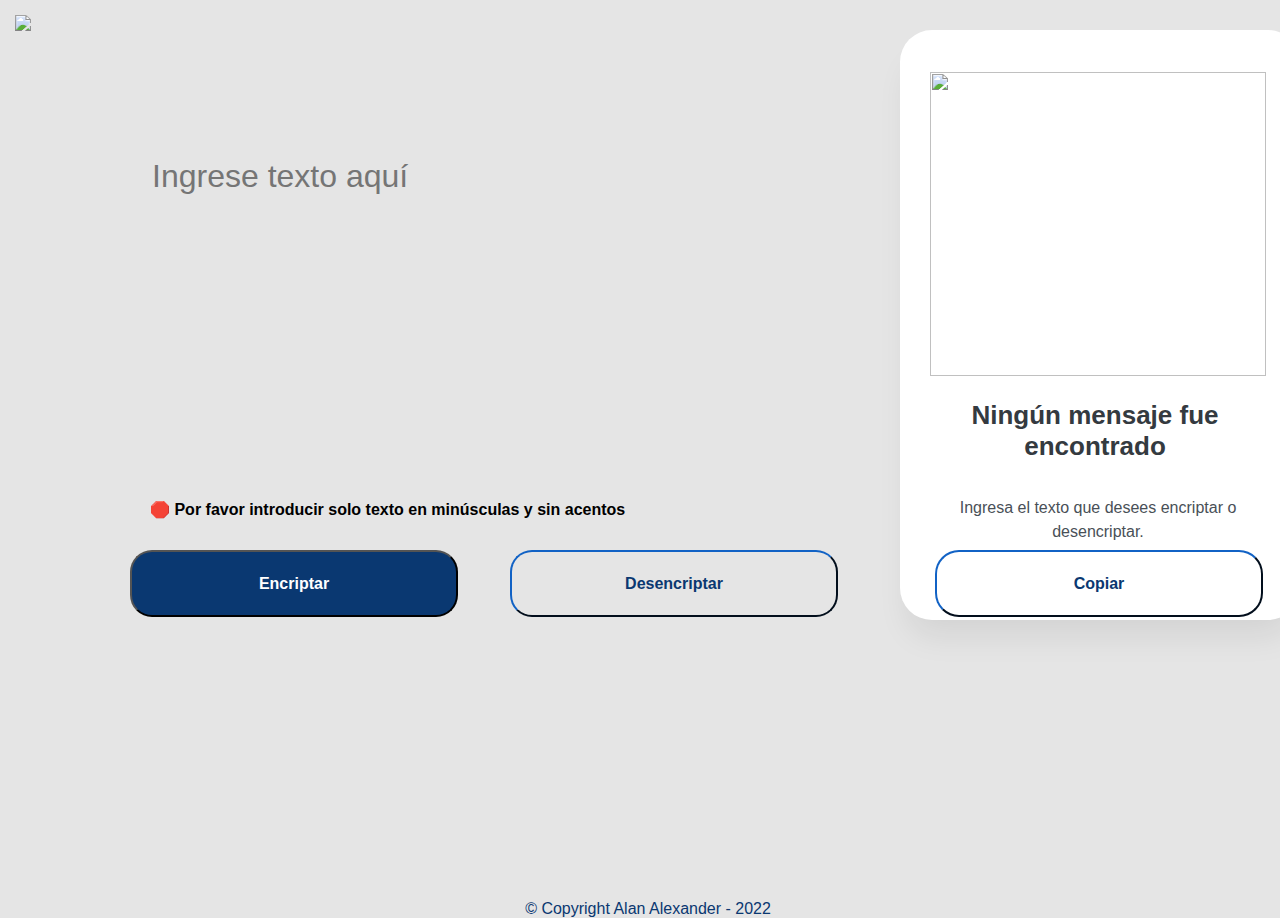
==== encriptador.html @ 96e2fca4 "Primer commit de html y css, se arreglo poder editar tamaños de os texterea, editar texto del texter" ====
<!DOCTYPE html>
<html lang="en">
    <head>
        <meta charset="UTF-8">
        <meta http-equiv="X-UA-Compatible" content="IE=edge">
        <meta name="viewport" content="width=device-width, initial-scale=1.0">
        <link rel="shortcut icon" href="img/logo_alura.png">
        <link rel="stylesheet" href="styles/styles.css">
        <title>Reto:Encriptador</title>
    </head>
        <body>
            <header >
            <!--Logo Alura-->

                <img class="Logo"  src="img/logo_alura.png" >

            </header>

            <main>
            <!--Muñeco y Rectangulo que rodea al texterea-->

            <div id="Rectangulo1"></div>

                <img class="Muñeco" src="img/Muñeco.png">

            <section class="seccion1">
            <!--Campo de texto para ingresar lo que queremos encriptar o desencriptar-->

                <textarea type ="text" class="input-text" id="input-text" placeholder="Ingrese texto aquí" cols="40" rows="6"></textarea>


            <div class=>
            <!--Texto de advertencia-->

            <h6 class="Info">🛑 Por favor introducir solo texto en minúsculas y sin acentos</h6>

            </div>

            <div >
            <!--Botones-->

                <button id="encriptar" type="button" onclick= "btnencriptar()" >Encriptar</button>
                <button id="desencriptar" type="button" onclick="btnDesencriptar()">Desencriptar</button>
                <button class="BotonCopiar"  type="button"  onclick="btnCopiar()">Copiar</button>

            </div>

        </section>

        <section>
            <!--Campo de texto de resultado-->

            <textarea  type= "text" class="input-text-area" id="input-text-area" cols="18" rows="8" readonly></textarea>

        </section>

        <div>
            <!--Texto para los campos de texto-->

            <label class="NingunMensajeEncontrado">Ningún mensaje fue encontrado</label>
            <label class="TextoDeseaDesencriptar">Ingresa el texto que desees encriptar o desencriptar.</label>

        </div>

    </main>

    <footer>
            <!--Sobre el desarrollador-->

        <p>© Copyright Alan Alexander - 2022</p>

    </footer>

            <!--Script de encriptado y desencriptado-->

    <script src="scripts/scripts.js"></script>

        </body>
</html>
---- styles/styles.css ----
body {
    /* Posición */
    width: 840px;
    height: 100%;

    /* Tipografía */
    font-family: sans-serif;

    /* Visual */
    background: #E5E5E5;
    display: flex;
}

.Logo {
    /* Posición */
    position: absolute;
    top: 15px;
    left: 15px;
}

.input-text {
    /* Posición */
    position: absolute;
    top: 150px;
    resize: none;

    /* Modelo de caja*/
    outline: none;
    border: 0px;
    width: 700px;
    height: 300px;
    left: 150px;

    /* Tipografía */
    font-family: sans-serif;
    font-style: normal;
    font-weight: 400;
    font-size: 32px;
    line-height: 150%;

    /* Visual */
    background-color: #E5E5E5;
    color: #0A3871;
}


.Info {
    /* Posición */
    position:absolute;
    left: 150px;
    top: 463px;
    z-index: 1;

    /* Tipografía */
    font-family: sans-serif;
    font-size: 16px;
}

#Rectangulo1 {
    /* Posición */
    position: absolute;
    right: 40px;
    top: 30px;

    /* Modelo de caja */
    width: 400px;
    height: 590px;
    left: 900px;
    box-shadow: 0px 24px 32px -8px rgba(0, 0, 0, 0.08);
    border-radius: 32px;
    border:none;
    outline: none;

    /* Visual */
    background: #FFFFFF;

}

.input-text-area {
    /* Posición */
    position: absolute;
    top: 90px;
    left: 930px;

    /* Modelo de caja */
    border: 0px;
    outline: none;
    width: 336px;
    height: 400px;
    resize: none;

    /* Tipografía */
    font-family: sans-serif;
    font-style: normal;
    font-weight: 400;
    font-size: 24px;

    /* Visual */
    line-height: 150%;
    color: #495057;
}



#encriptar {
    /* Posición */
    position: absolute;
    left: 130px;
    top: 550px;

    /* Modelo de caja*/
    width: 328px;
    height: 67px;

    /* Tipografía */
    font-family: sans-serif;
    font-style: normal;
    font-weight: 700;
    font-size: 16px;
    line-height: 19px;
    text-align: center;

    /* Visual */
    background: #0A3871;
    border-radius: 22px;
    color: #FFFFFF;
}

#encriptar:hover {
    /* Posición */
    position: absolute;
    left: 130px;
    top: 550px;

    /* Visibilidad */
    transition: 1s background;
    cursor: pointer;

    /* Modelo de caja */
    width: 328px;
    height: 67px;

    /* Tipografía */
    font-family: sans-serif;
    font-style: normal;
    font-weight: 700;
    font-size: 22px;
    line-height: 24px;
    text-align: center;

    /* Visual */
    background: #495057;
    border-radius: 22px;
    border-color: #FFFFFF;
    color: #FFFFFF;
}

#desencriptar {
    /* Posición */
    position: absolute;
    left: 510px;
    top: 550px;

    /* Modelo de caja */
    width: 328px;
    height: 67px;

    /* Tipografía */

    font-family: sans-serif;
    font-style: normal;
    font-weight: 700;
    font-size: 16px;
    line-height: 19px;
    text-align: center;

    /* Visual */
    background: #E5E5E5;
    border-radius: 22px;
    border-color: #0A3871;
    color: #0A3871;
}

#desencriptar:hover  {
    /* Posición */
    position: absolute;
    left: 510px;
    top: 550px;

    /* Visibilidad */
    transition: 1s background;
    cursor: pointer;

    /* Modelo de caja */
    width: 328px;
    height: 67px;

    /* Tipo grafía*/
    font-family: sans-serif;
    font-style: normal;
    font-weight: 700;
    font-size: 22px;
    line-height: 24px;
    text-align: center;

    /* Visual */
    background: #FFFFFF;
    border-radius: 22px;
    border-color: #0A3871;
    color: #0A3871;
}


.NingunMensajeEncontrado {
    /* Posición*/
    left: 920px;
    top: 400px;
    position: absolute;

    /* Modelo de caja */
    border: 0px;
    width: 350px;
    height: 58px;

    /* Tipografía */
    font-family: sans-serif;
    font-style: normal;
    font-weight: 700;
    font-size: 26px;
    line-height: 120%;
    text-align: center;

    /* Visual */
    color: #343A40;
}
.TextoDeseaDesencriptar {
    /* Posición */
    position: absolute;
    left: 930px;
    top: 480px;

    /* Visibilidad */
    display: initial;
    flex: none;
    flex-grow: 0;

    /* Modelo de caja */
    width: 336px;
    height: 48px;
    margin: 16px 0px;
    border: 0px;

    /* Tipografía */
    font-family: sans-serif;
    font-style: normal;
    font-weight: 400;
    font-size: 16px;
    line-height: 150%;
    text-align: center;

    /* Visual */
    color: #495057;

    /* Misc */
    content: "";
    order: 1;
    align-self: stretch;
}

.BotonCopiar {
    /* Posición */
    position: absolute;
    left: 935px;
    top: 550px;

    /* Modelo de caja */
    width: 328px;
    height: 67px;

    /* Tipografía*/
    font-family: sans-serif;
    font-style: normal;
    font-weight: 700;
    font-size: 16px;
    line-height: 19px;
    text-align: center;

    /* Visual */
    background: #FFFFFF;
    border-radius: 24px;
    border-color: #0A3871;
    color: #0A3871;
}

.Muñeco {
    /* Posición */
    position: absolute;
    z-index: 1;
    left: 930px;
    top: 72px;

    /* Modelo de cajas*/
    width: 336px;
    height: 304px;
}

footer {
    /* Posición */
    position: absolute;
    top: 100%;

    /* Modelo de caja */
    width: 100%;

    /* Tipo grafía */
    text-align: center;

    /* Visual */
    color: #0A3871;
}

footer p {
    /* Modelo de caja */
    padding: 0px 0px;
    margin: 0px ;
}
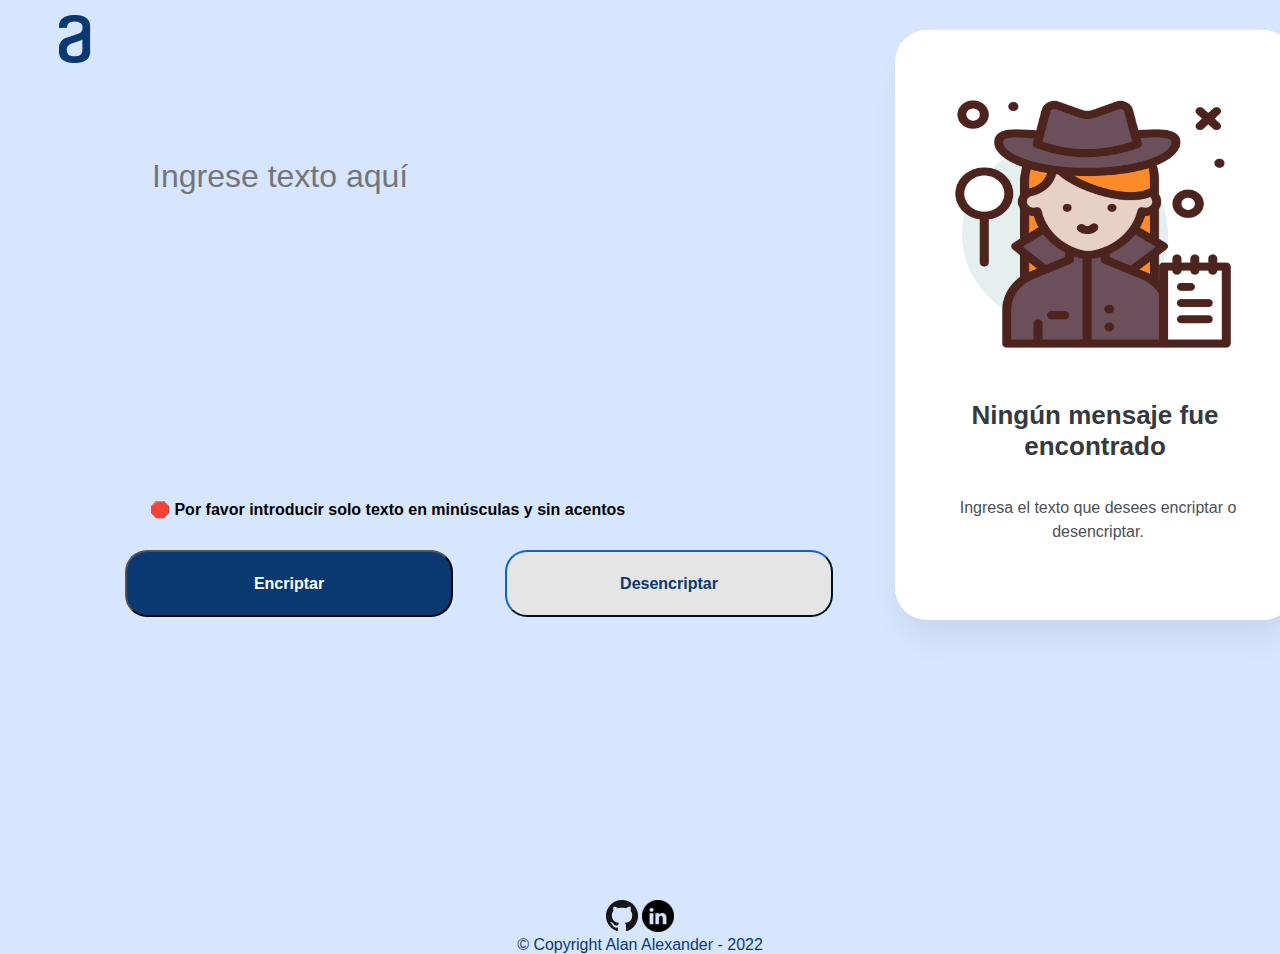
==== commit e6122338: "Version final experimental" ====
--- a/encriptador.html
+++ b/encriptador.html
@@ -4,9 +4,9 @@
         <meta charset="UTF-8">
         <meta http-equiv="X-UA-Compatible" content="IE=edge">
         <meta name="viewport" content="width=device-width, initial-scale=1.0">
-        <link rel="shortcut icon" href="img/logo_alura.png">
+        <link rel="shortcut icon" href="img/lupa.png">
         <link rel="stylesheet" href="styles/styles.css">
-        <title>Reto:Encriptador</title>
+        <title>Encriptador</title>
     </head>
         <body>
             <header >
@@ -67,6 +67,8 @@
     <footer>
             <!--Sobre el desarrollador-->
 
+        <a href="https://github.com/YuutaQwQ"><img src="img/GitHub-Mark-32px.png" id="github"></a>
+        <a href="https://www.linkedin.com/in/alan-alexander-escobar-almaraz-1a8aba22b"><img src="img/linkedin_black_logo_icon_147114.png" id="linkedin"></a>
         <p>© Copyright Alan Alexander - 2022</p>
 
     </footer>
--- a/styles/styles.css
+++ b/styles/styles.css
@@ -1,13 +1,14 @@
 body {
     /* Posición */
-    width: 840px;
-    height: 100%;
-
-    /* Tipografía */
-    font-family: sans-serif;
-
-    /* Visual */
-    background: #E5E5E5;
+    height: auto;
+    width: 100%;
+    margin: 0%;
+
+    /* Tipografía */
+    font-family: sans-serif;
+
+    /* Visual */
+    background: #D7E6FF;
     display: flex;
 }
 
@@ -39,7 +40,7 @@
     line-height: 150%;
 
     /* Visual */
-    background-color: #E5E5E5;
+    background-color: #D7E6FF;
     color: #0A3871;
 }
 
@@ -65,7 +66,7 @@
     /* Modelo de caja */
     width: 400px;
     height: 590px;
-    left: 900px;
+    left: 895px;
     box-shadow: 0px 24px 32px -8px rgba(0, 0, 0, 0.08);
     border-radius: 32px;
     border:none;
@@ -80,7 +81,7 @@
     /* Posición */
     position: absolute;
     top: 90px;
-    left: 930px;
+    left: 925px;
 
     /* Modelo de caja */
     border: 0px;
@@ -105,7 +106,7 @@
 #encriptar {
     /* Posición */
     position: absolute;
-    left: 130px;
+    left: 125px;
     top: 550px;
 
     /* Modelo de caja*/
@@ -129,7 +130,7 @@
 #encriptar:hover {
     /* Posición */
     position: absolute;
-    left: 130px;
+    left: 125px;
     top: 550px;
 
     /* Visibilidad */
@@ -158,7 +159,7 @@
 #desencriptar {
     /* Posición */
     position: absolute;
-    left: 510px;
+    left: 505px;
     top: 550px;
 
     /* Modelo de caja */
@@ -184,7 +185,7 @@
 #desencriptar:hover  {
     /* Posición */
     position: absolute;
-    left: 510px;
+    left: 505px;
     top: 550px;
 
     /* Visibilidad */
@@ -270,7 +271,7 @@
 .BotonCopiar {
     /* Posición */
     position: absolute;
-    left: 935px;
+    left: 930px;
     top: 550px;
 
     /* Modelo de caja */
@@ -296,7 +297,7 @@
     /* Posición */
     position: absolute;
     z-index: 1;
-    left: 930px;
+    left: 925px;
     top: 72px;
 
     /* Modelo de cajas*/
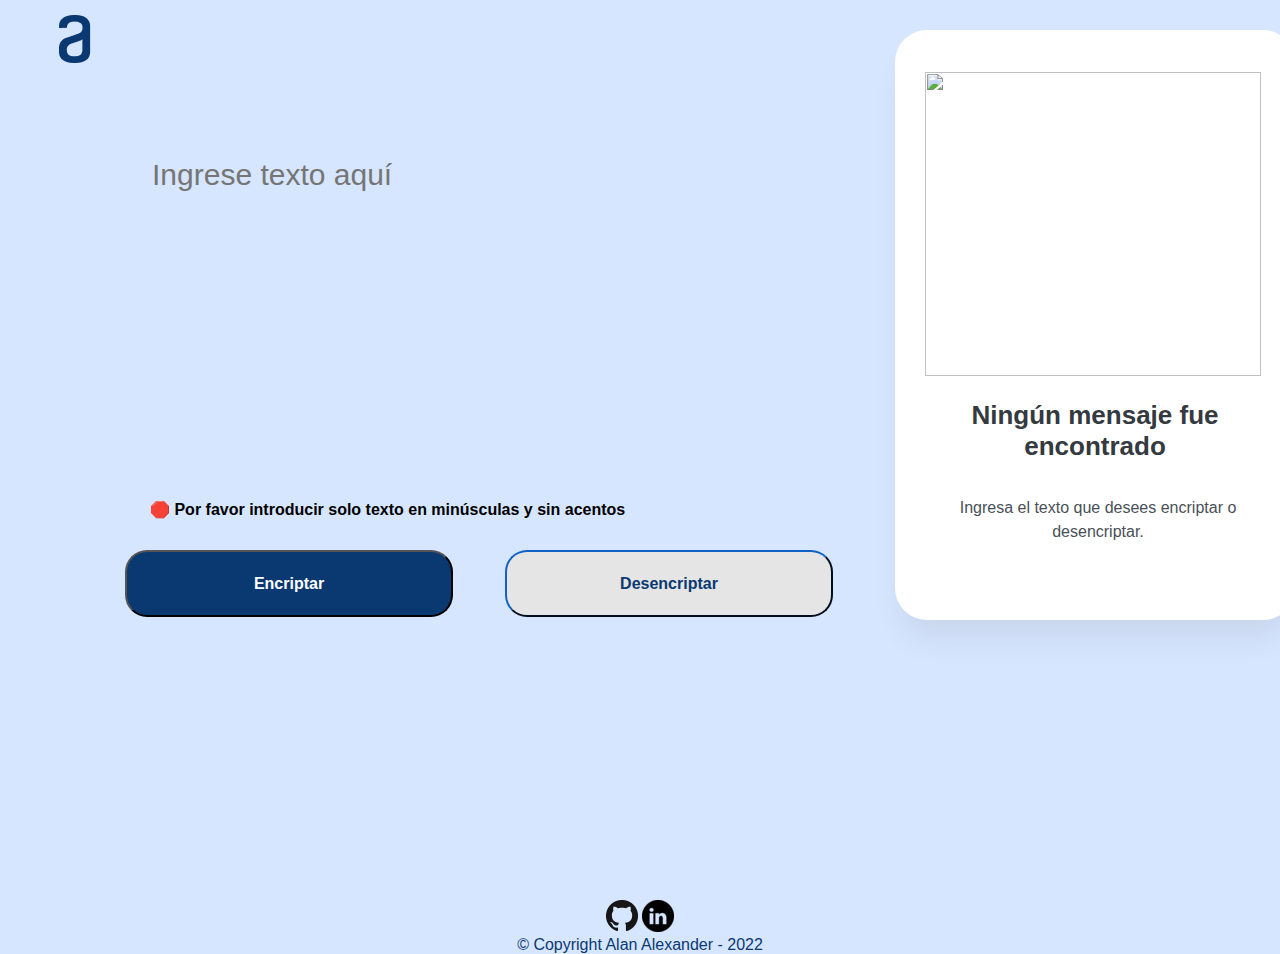
==== commit 585ae313: "Finalizado version 1" ====
--- a/encriptador.html
+++ b/encriptador.html
@@ -21,7 +21,7 @@
 
             <div id="Rectangulo1"></div>
 
-                <img class="Muñeco" src="img/Muñeco.png">
+                <img class="Muñeco" src="img/detec.png">
 
             <section class="seccion1">
             <!--Campo de texto para ingresar lo que queremos encriptar o desencriptar-->
--- a/styles/styles.css
+++ b/styles/styles.css
@@ -36,7 +36,7 @@
     font-family: sans-serif;
     font-style: normal;
     font-weight: 400;
-    font-size: 32px;
+    font-size: 30px;
     line-height: 150%;
 
     /* Visual */
